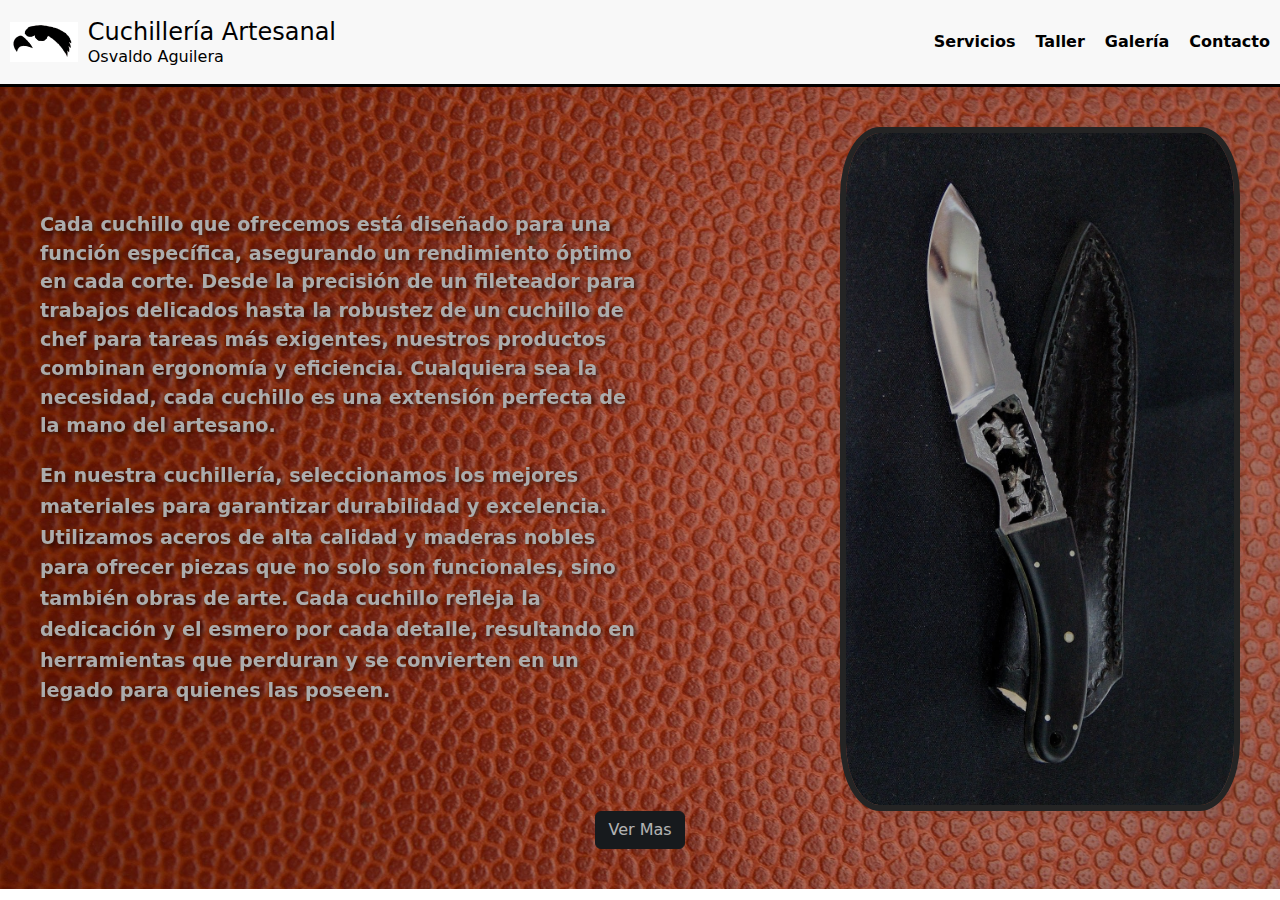
==== index.html @ dfca30df "preentregable" ====
<!DOCTYPE html>
<html lang="en">
<head>
    <meta charset="UTF-8">
    <meta name="viewport" content="width=device-width, initial-scale=1.0">
    <title>Document</title>
    <link href="https://cdn.jsdelivr.net/npm/bootstrap@5.3.3/dist/css/bootstrap.min.css" rel="stylesheet" integrity="sha384-QWTKZyjpPEjISv5WaRU9OFeRpok6YctnYmDr5pNlyT2bRjXh0JMhjY6hW+ALEwIH" crossorigin="anonymous">
    <link rel="stylesheet" href="css/style.css">
</head>
<body>
    <!--header-->
    <header>
        <nav class="navbar">
          <!-- Logo e Información -->
          <div class="logo-container">
            <img src="images/logo-header.png" alt="Logo" class="logo">
            <div class="text-container">
              <h1>Cuchillería Artesanal</h1>
              <h2>Osvaldo Aguilera</h2>
            </div>
          </div>
      
          <!-- Menú de Navegación -->
          <ul class="nav-links">
            <li><a href="#">Servicios</a></li>
            <li><a href="#">Taller</a></li>
            <li><a href="#">Galería</a></li>
            <li><a href="#">Contacto</a></li>
          </ul>
        </nav>
      </header>

      <!--Seccion Inicio-->

      <section class="inicio">
        <div class="content">
          <!-- Contenedor de Texto -->
          <div class="text-container">
            <p class="text-1">Cada cuchillo que ofrecemos está diseñado para una función específica, asegurando un rendimiento óptimo en cada corte. Desde la precisión de un fileteador para trabajos delicados hasta la robustez de un cuchillo de chef para tareas más exigentes, nuestros productos combinan ergonomía y eficiencia. Cualquiera sea la necesidad, cada cuchillo es una extensión perfecta de la mano del artesano.</p>
            <p class="text-2">En nuestra cuchillería, seleccionamos los mejores materiales para garantizar durabilidad y excelencia. Utilizamos aceros de alta calidad y maderas nobles para ofrecer piezas que no solo son funcionales, sino también obras de arte. Cada cuchillo refleja la dedicación y el esmero por cada detalle, resultando en herramientas que perduran y se convierten en un legado para quienes las poseen.</p>
          </div>
          <!-- Imagen -->
          <div class="image-container">
            <img src="images/knife1.jpg" alt="Cuchillo Artesanal">
          </div>
        </div>
        <!-- Botón "Ver más" -->
        <button type="button" class="btn btn-dark">Ver Mas</button>
      </section>
      
      











    <script src="https://cdn.jsdelivr.net/npm/bootstrap@5.3.3/dist/js/bootstrap.bundle.min.js" integrity="sha384-YvpcrYf0tY3lHB60NNkmXc5s9fDVZLESaAA55NDzOxhy9GkcIdslK1eN7N6jIeHz" crossorigin="anonymous"></script>
</body>
</html>
---- css/style.css ----
/*--Estilo header--*/
  
  header {
    background-color: #f8f8f8;
    padding: 10px 10px;
    border-bottom: 3px solid #020000;
  }
  
  .navbar {
    display: flex;
    justify-content: space-between;
    align-items: center;
  }
  
  /* Contenedor del Logo e Información */
  .logo-container {
    display: flex;
    align-items: center;
  }
  
  .logo {
    height: 40px; /* Ajusta el tamaño del logo */
    margin-right: 10px;
  }
  
  /* Contenedor de Textos */
  .text-container h1 {
    margin: 0;
    font-size: 1.5rem;
    color: #000;

  }
  
  .text-container h2 {
    margin: 0;
    font-size: 1rem;
    color: #000;

  }
  
  /* Menú de Navegación */
  .nav-links {
    list-style: none;
    display: flex;
    gap: 20px; /* Espacio entre los enlaces */
    margin: 0;
    padding: 0;
  }
  
  .nav-links a {
    text-decoration: none;
    color: #000;
    font-weight: bold;
  }
  
  .nav-links a:hover {
    color: #5c2929;
  }
  
  /*--Estilo de la Sección Inicio--*/

.inicio {
    padding: 40px 20px;
    display: flex;
    flex-direction: column;
    align-items: center;
    background-image: url('../images/fondo-cuero.jpg');;     /* Ruta de la imagen de fondo */
    background-size: cover; /* Para que la imagen cubra todo el contenedor */
    background-position: center; /* Centra la imagen en el contenedor */
    background-repeat: no-repeat; /* Evita que la imagen se repita */
    filter: brightness(0.7); /* Oscurece un poco el fondo */
}
  
  .content {
    display: flex;
    justify-content: space-between;
    align-items: center;
    max-width: 1200px;
    width: 100%;
  }
  
  /* Contenedor de Texto */
  .text-container {
    max-width: 600px;

  }
  
  .text-container p {
    margin: 0 0 20px 0;
    font-size: 1.2rem;
  }
  
  .text-1 {
    font-size: 1.8rem;
    font-weight: bold;
    color: #f5f5f5;
    text-shadow: 2px 2px 4px rgba(0, 0, 0, 0.6);
  }
  
  .text-2 {
    line-height: 1.6;
    font-weight: bold;
    color: #f5f5f5;
    text-shadow: 2px 2px 4px rgba(0, 0, 0, 0.6);
  }
  
  /* Contenedor de la Imagen */
  .image-container img {
    max-width: 400px;
    width: 100%;
    border: 6px solid #333;
    box-shadow: 5px 5px 15px rgba(0, 0, 0, 0.1);
    border-radius: 10%;
  }
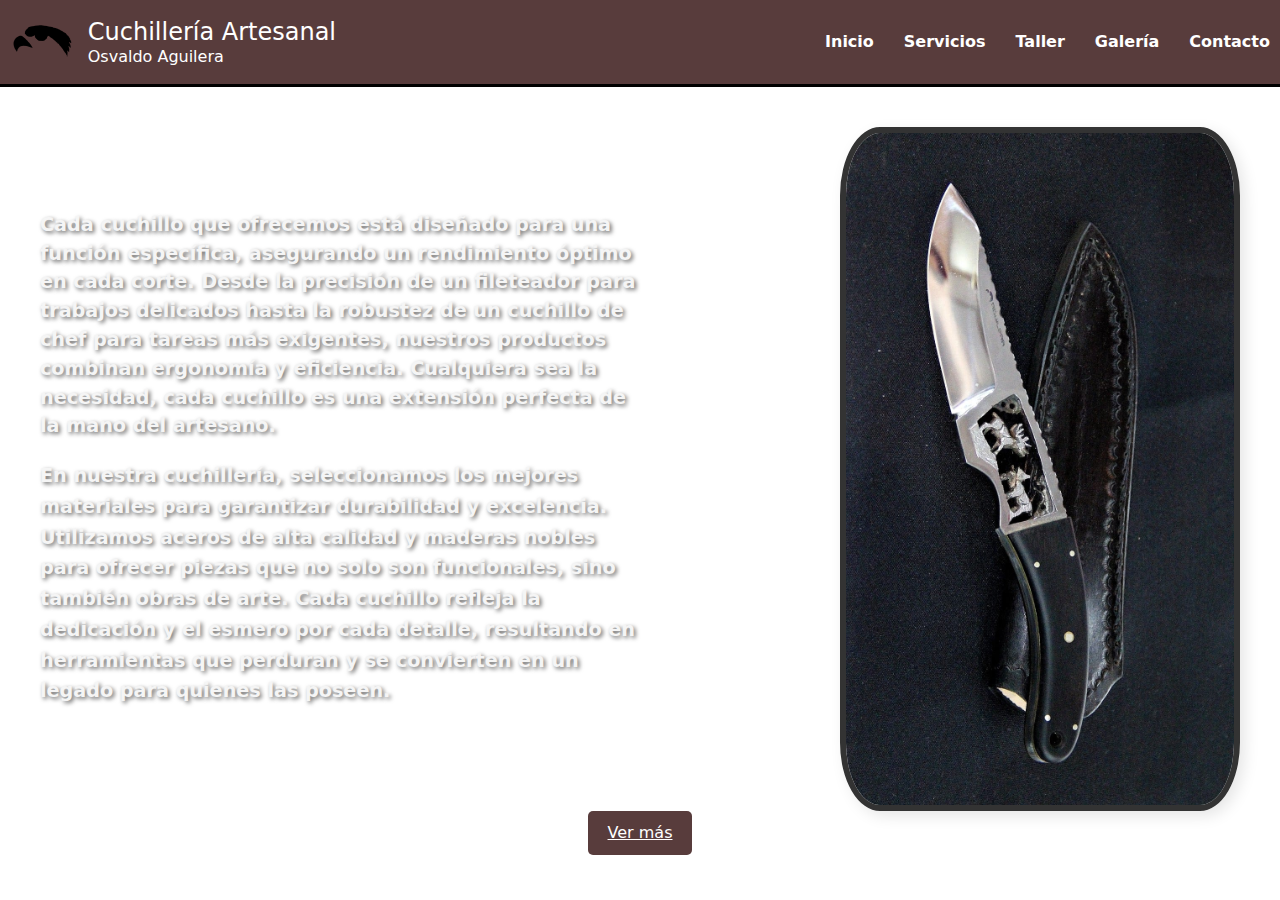
==== commit 559b27dd: "cambio-2" ====
--- a/index.html
+++ b/index.html
@@ -1,65 +1,78 @@
 <!DOCTYPE html>
 <html lang="en">
-<head>
-    <meta charset="UTF-8">
-    <meta name="viewport" content="width=device-width, initial-scale=1.0">
+  <head>
+    <meta charset="UTF-8" />
+    <meta name="viewport" content="width=device-width, initial-scale=1.0" />
     <title>Document</title>
-    <link href="https://cdn.jsdelivr.net/npm/bootstrap@5.3.3/dist/css/bootstrap.min.css" rel="stylesheet" integrity="sha384-QWTKZyjpPEjISv5WaRU9OFeRpok6YctnYmDr5pNlyT2bRjXh0JMhjY6hW+ALEwIH" crossorigin="anonymous">
-    <link rel="stylesheet" href="css/style.css">
-</head>
-<body>
+    <link
+      href="https://cdn.jsdelivr.net/npm/bootstrap@5.3.3/dist/css/bootstrap.min.css"
+      rel="stylesheet"
+      integrity="sha384-QWTKZyjpPEjISv5WaRU9OFeRpok6YctnYmDr5pNlyT2bRjXh0JMhjY6hW+ALEwIH"
+      crossorigin="anonymous"
+    />
+    <link rel="stylesheet" href="css/style.css" />
+  </head>
+  <body>
     <!--header-->
     <header>
-        <nav class="navbar">
-          <!-- Logo e Información -->
-          <div class="logo-container">
-            <img src="images/logo-header.png" alt="Logo" class="logo">
-            <div class="text-container">
-              <h1>Cuchillería Artesanal</h1>
-              <h2>Osvaldo Aguilera</h2>
-            </div>
-          </div>
-      
-          <!-- Menú de Navegación -->
-          <ul class="nav-links">
-            <li><a href="#">Servicios</a></li>
-            <li><a href="#">Taller</a></li>
-            <li><a href="#">Galería</a></li>
-            <li><a href="#">Contacto</a></li>
-          </ul>
-        </nav>
-      </header>
-
-      <!--Seccion Inicio-->
-
-      <section class="inicio">
-        <div class="content">
-          <!-- Contenedor de Texto -->
+      <nav class="navbar">
+        <!-- Logo e Información -->
+        <div class="logo-container">
+          <img src="/images/logo-header-removebg.png
+          " alt="Logo" class="logo" />
           <div class="text-container">
-            <p class="text-1">Cada cuchillo que ofrecemos está diseñado para una función específica, asegurando un rendimiento óptimo en cada corte. Desde la precisión de un fileteador para trabajos delicados hasta la robustez de un cuchillo de chef para tareas más exigentes, nuestros productos combinan ergonomía y eficiencia. Cualquiera sea la necesidad, cada cuchillo es una extensión perfecta de la mano del artesano.</p>
-            <p class="text-2">En nuestra cuchillería, seleccionamos los mejores materiales para garantizar durabilidad y excelencia. Utilizamos aceros de alta calidad y maderas nobles para ofrecer piezas que no solo son funcionales, sino también obras de arte. Cada cuchillo refleja la dedicación y el esmero por cada detalle, resultando en herramientas que perduran y se convierten en un legado para quienes las poseen.</p>
-          </div>
-          <!-- Imagen -->
-          <div class="image-container">
-            <img src="images/knife1.jpg" alt="Cuchillo Artesanal">
+            <h1>Cuchillería Artesanal</h1>
+            <h2>Osvaldo Aguilera</h2>
           </div>
         </div>
-        <!-- Botón "Ver más" -->
-        <button type="button" class="btn btn-dark">Ver Mas</button>
-      </section>
-      
-      
+        <!-- Menú de Navegación -->
+        <ul class="nav-links">
+          <li><a href="/index.html">Inicio</a></li>
+          <li><a href="/pages/servicios.html">Servicios</a></li>
+          <li><a href="/pages/taller.html">Taller</a></li>
+          <li><a href="/pages/galeria.html">Galería</a></li>
+          <li><a href="/pages/contacto.html">Contacto</a></li>
+        </ul>
+      </nav>
+    </header>
 
+    <!--Seccion Inicio-->
 
+    <section class="inicio">
+      <div class="content">
+        <!-- Contenedor de Texto -->
+        <div class="text-container">
+          <p class="text-1">
+            Cada cuchillo que ofrecemos está diseñado para una función
+            específica, asegurando un rendimiento óptimo en cada corte. Desde la
+            precisión de un fileteador para trabajos delicados hasta la robustez
+            de un cuchillo de chef para tareas más exigentes, nuestros productos
+            combinan ergonomía y eficiencia. Cualquiera sea la necesidad, cada
+            cuchillo es una extensión perfecta de la mano del artesano.
+          </p>
+          <p class="text-2">
+            En nuestra cuchillería, seleccionamos los mejores materiales para
+            garantizar durabilidad y excelencia. Utilizamos aceros de alta
+            calidad y maderas nobles para ofrecer piezas que no solo son
+            funcionales, sino también obras de arte. Cada cuchillo refleja la
+            dedicación y el esmero por cada detalle, resultando en herramientas
+            que perduran y se convierten en un legado para quienes las poseen.
+          </p>
+        </div>
+        <!-- Imagen -->
+        <div class="image-container">
+          <img src="images/knife1.jpg" alt="Cuchillo Artesanal" />
+        </div>
+      </div>
 
+      <!-- Botón "Ver más" -->
+      <a href="/pages/servicios.html" class="btn-ver-mas">Ver más</a>
+    </section>
 
-
-
-
-
-
-
-
-    <script src="https://cdn.jsdelivr.net/npm/bootstrap@5.3.3/dist/js/bootstrap.bundle.min.js" integrity="sha384-YvpcrYf0tY3lHB60NNkmXc5s9fDVZLESaAA55NDzOxhy9GkcIdslK1eN7N6jIeHz" crossorigin="anonymous"></script>
-</body>
-</html>+    <script
+      src="https://cdn.jsdelivr.net/npm/bootstrap@5.3.3/dist/js/bootstrap.bundle.min.js"
+      integrity="sha384-YvpcrYf0tY3lHB60NNkmXc5s9fDVZLESaAA55NDzOxhy9GkcIdslK1eN7N6jIeHz"
+      crossorigin="anonymous"
+    ></script>
+  </body>
+</html>
--- a/css/style.css
+++ b/css/style.css
@@ -1,115 +1,400 @@
 /*--Estilo header--*/
-  
-  header {
-    background-color: #f8f8f8;
-    padding: 10px 10px;
-    border-bottom: 3px solid #020000;
-  }
-  
-  .navbar {
-    display: flex;
-    justify-content: space-between;
-    align-items: center;
-  }
-  
-  /* Contenedor del Logo e Información */
-  .logo-container {
-    display: flex;
-    align-items: center;
-  }
-  
-  .logo {
-    height: 40px; /* Ajusta el tamaño del logo */
-    margin-right: 10px;
-  }
-  
-  /* Contenedor de Textos */
-  .text-container h1 {
-    margin: 0;
-    font-size: 1.5rem;
-    color: #000;
-
-  }
-  
-  .text-container h2 {
-    margin: 0;
-    font-size: 1rem;
-    color: #000;
-
-  }
-  
-  /* Menú de Navegación */
-  .nav-links {
-    list-style: none;
-    display: flex;
-    gap: 20px; /* Espacio entre los enlaces */
-    margin: 0;
-    padding: 0;
-  }
-  
-  .nav-links a {
-    text-decoration: none;
-    color: #000;
-    font-weight: bold;
-  }
-  
-  .nav-links a:hover {
-    color: #5c2929;
-  }
-  
-  /*--Estilo de la Sección Inicio--*/
+
+header {
+  padding: 10px 10px;
+  border-bottom: 3px solid #000000;
+  background-color: #583c3c;
+}
+
+.navbar {
+  display: flex;
+  justify-content: space-between;
+  align-items: center;
+}
+
+/* Contenedor del Logo e Información */
+.logo-container {
+  display: flex;
+  align-items: center;
+}
+
+.logo {
+  height: 40px; /* Ajusta el tamaño del logo */
+  margin-right: 10px;
+}
+
+/* Contenedor de Textos */
+.text-container h1 {
+  margin: 0;
+  font-size: 1.5rem;
+  color: #ffffff;
+}
+
+.text-container h2 {
+  margin: 0;
+  font-size: 1rem;
+  color: #ffffff;
+}
+
+/* Menú de Navegación */
+.nav-links {
+  list-style: none;
+  display: flex;
+  gap: 30px; /* Espacio entre los enlaces */
+  margin: 0;
+  padding: 0;
+}
+
+.nav-links a {
+  text-decoration: none;
+  color: #ffffff;
+  font-weight: bold;
+}
+
+.nav-links a:hover {
+  color: #000000;
+}
+
+/*-----------------------------*/
+/*--Estilo del boton ver mas--*/
+.btn-ver-mas {
+  background-color: #583c3c; /* Color de fondo */
+  color: #fff; /* Color del texto */
+  padding: 10px 20px; /* Espaciado interno */
+  border: none; /* Sin borde */
+  border-radius: 5px; /* Bordes redondeados */
+  cursor: pointer; /* Cambia el cursor al pasar por encima */
+  font-size: 16px; /* Tamaño de fuente */
+  transition: background-color 0.7s; /* Transición suave */
+}
+
+.btn-ver-mas:hover {
+  background-color: #000000; /* Color de fondo al hacer hover */
+}
+
+.contenedor-boton {
+  text-align: center; /* Centra el botón */
+}
+/*-------------------------------*/
+/*--Estilo de la Sección Inicio--*/
 
 .inicio {
-    padding: 40px 20px;
-    display: flex;
-    flex-direction: column;
-    align-items: center;
-    background-image: url('../images/fondo-cuero.jpg');;     /* Ruta de la imagen de fondo */
-    background-size: cover; /* Para que la imagen cubra todo el contenedor */
-    background-position: center; /* Centra la imagen en el contenedor */
-    background-repeat: no-repeat; /* Evita que la imagen se repita */
-    filter: brightness(0.7); /* Oscurece un poco el fondo */
-}
-  
-  .content {
-    display: flex;
-    justify-content: space-between;
-    align-items: center;
-    max-width: 1200px;
-    width: 100%;
-  }
-  
-  /* Contenedor de Texto */
-  .text-container {
-    max-width: 600px;
-
-  }
-  
-  .text-container p {
-    margin: 0 0 20px 0;
-    font-size: 1.2rem;
-  }
-  
-  .text-1 {
-    font-size: 1.8rem;
-    font-weight: bold;
-    color: #f5f5f5;
-    text-shadow: 2px 2px 4px rgba(0, 0, 0, 0.6);
-  }
-  
-  .text-2 {
-    line-height: 1.6;
-    font-weight: bold;
-    color: #f5f5f5;
-    text-shadow: 2px 2px 4px rgba(0, 0, 0, 0.6);
-  }
-  
-  /* Contenedor de la Imagen */
-  .image-container img {
-    max-width: 400px;
-    width: 100%;
-    border: 6px solid #333;
-    box-shadow: 5px 5px 15px rgba(0, 0, 0, 0.1);
-    border-radius: 10%;
-  }
-  
+  padding: 40px 20px;
+  display: flex;
+  flex-direction: column;
+  align-items: center;
+  background-image: url("/images/textura-cuero-fondo.jpg"); /* Ruta de la imagen de fondo */
+  background-size: cover; /* Para que la imagen cubra todo el contenedor */
+  background-position: center; /* Centra la imagen en el contenedor */
+  background-repeat: no-repeat; /* Evita que la imagen se repita */
+}
+
+.content {
+  display: flex;
+  justify-content: space-between;
+  align-items: center;
+  max-width: 1200px;
+  width: 100%;
+}
+
+/* Contenedor de Texto */
+.text-container {
+  max-width: 600px;
+}
+
+.text-container p {
+  margin: 0 0 20px 0;
+  font-size: 1.2rem;
+}
+
+.text-1 {
+  font-size: 1.8rem;
+  font-weight: bold;
+  color: #f5f5f5;
+  text-shadow: 2px 2px 4px rgba(0, 0, 0, 0.6);
+}
+
+.text-2 {
+  line-height: 1.6;
+  font-weight: bold;
+  color: #f5f5f5;
+  text-shadow: 2px 2px 4px rgba(0, 0, 0, 0.6);
+}
+
+/* Contenedor de la Imagen */
+.image-container img {
+  max-width: 400px;
+  width: 100%;
+  border: 6px solid #333;
+  box-shadow: 5px 5px 15px rgba(0, 0, 0, 0.1);
+  border-radius: 10%;
+}
+
+/*Estilo Seccion Servicios*/
+#servicios {
+  padding: 50px 0;
+  background-image: url("/images/textura-cuero-fondo.jpg"); /* Ruta de la imagen de fondo */
+  background-size: cover; /* Para que la imagen cubra todo el contenedor */
+  background-position: center; /* Centra la imagen en el contenedor */
+  background-repeat: no-repeat; /* Evita que la imagen se repita */
+}
+
+#servicios h2 {
+  font-size: 2.5rem;
+  margin-bottom: 10px;
+}
+
+#servicios .card {
+  box-shadow: 0 4px 8px rgba(0, 0, 0, 0.1);
+}
+
+#servicios .contenedor-boton {
+  margin-top: 50px;
+}
+
+
+
+
+/* Estilo para el título y la frase */
+#taller{
+background-image: url("/images/textura-cuero-fondo.jpg"); /* Ruta de la imagen de fondo */
+  background-size: cover; /* Para que la imagen cubra todo el contenedor */
+  background-position: center; /* Centra la imagen en el contenedor */
+  background-repeat: no-repeat; /* Evita que la imagen se repita */
+}
+
+.header-taller {
+  text-align: center;
+  margin-bottom: 30px;
+}
+
+.header-taller h2 {
+  font-size: 2rem;
+  margin-bottom: 10px;
+  color: #ffffff;
+}
+
+.header-taller p {
+  font-size: 1.2rem;
+  color: #ffffff;
+}
+
+/* Grid estilo Tetris */
+.tetris-grid {
+  display: grid;
+  grid-template-columns: repeat(4, 1fr);
+  grid-template-rows: repeat(3, 150px);
+  gap: 10px;
+  margin-bottom: 50px;
+}
+
+.grid-item {
+  background-color: #ccc;
+  border-radius: 5px;
+  overflow: hidden;
+  position: relative;
+}
+
+.grid-item img {
+  width: 100%;
+  height: 100%;
+  object-fit: cover;
+  display: block;
+}
+
+/* Definiciones de las posiciones del grid */
+.item1 {
+  grid-column: 1 / 3;
+  grid-row: 1 / 2;
+}
+
+.item2 {
+  grid-column: 3 / 5;
+  grid-row: 1 / 3;
+}
+
+.item3 {
+  grid-column: 1 / 2;
+  grid-row: 2 / 3;
+}
+
+.item4 {
+  grid-column: 2 / 3;
+  grid-row: 2 / 4;
+}
+
+.item5 {
+  grid-column: 1 / 2;
+  grid-row: 3 / 4;
+}
+
+.item6 {
+  grid-column: 3 / 4;
+  grid-row: 3 / 4;
+}
+
+.item7 {
+  grid-column: 4 / 5;
+  grid-row: 3 / 4;
+}
+
+
+/* Estilo para los tres círculos con imágenes */
+.circles-container {
+  display: flex;
+  justify-content: space-around;
+  align-items: center;
+}
+
+.circle {
+  text-align: center;
+}
+
+.circle img {
+  width: 120px;
+  height: 120px;
+  border-radius: 50%;
+  object-fit: cover;
+  margin-bottom: 10px;
+}
+
+.circle p {
+  font-size: 1rem;
+  color: #ffffff;
+}
+
+
+
+
+
+#galeria{
+  background-image: url("/images/textura-cuero-fondo.jpg"); /* Ruta de la imagen de fondo */
+  background-size: cover; /* Para que la imagen cubra todo el contenedor */
+  background-position: center; /* Centra la imagen en el contenedor */
+  background-repeat: no-repeat; /* Evita que la imagen se repita */
+}
+.galeria-section {
+  padding: 50px 0;
+  background-color: #f8f9fa;
+}
+
+.galeria-section h2 {
+  font-size: 2.5rem;
+  margin-bottom: 10px;
+  color: #ffffff;
+}
+
+.galeria-section p {
+  font-size: 1.2rem;
+  margin-bottom: 30px;
+  color: #ffffff;
+}
+
+.carousel-inner img {
+  height: 500px;
+  object-fit: cover;
+}
+
+
+
+
+
+
+
+
+
+/* Sección de Contacto */
+
+#contacto{
+  background-image: url("/images/textura-cuero-fondo.jpg"); /* Ruta de la imagen de fondo */
+  background-size: cover; /* Para que la imagen cubra todo el contenedor */
+  background-position: center; /* Centra la imagen en el contenedor */
+  background-repeat: no-repeat; /* Evita que la imagen se repita */
+}
+.contacto-section {
+  background-color: #000; /* Fondo negro */
+  padding: 50px 20px;
+  color: #fff;
+  text-align: center;
+}
+
+.contacto-section h2 {
+  font-size: 2.5rem;
+  margin-bottom: 20px;
+}
+
+.contacto-container {
+  display: flex;
+  justify-content: space-around;
+  align-items: flex-start;
+  gap: 30px;
+  flex-wrap: wrap;
+}
+
+.contacto-info, .contacto-form {
+  background-color: #333;
+  padding: 20px;
+  border-radius: 10px;
+  width: 45%; /* Ajuste automático en pantallas más pequeñas */
+}
+
+.contacto-info h3, .contacto-form h3 {
+  font-size: 1.8rem;
+  margin-bottom: 15px;
+}
+
+.contacto-info p {
+  margin: 30px 0;
+}
+
+.redes-sociales ul {
+  list-style: none;
+  padding: 0;
+}
+
+.redes-sociales li {
+  margin: 20px 0;
+}
+
+.redes-sociales a {
+  color: #00bfff;
+  text-decoration: none;
+}
+
+.redes-sociales a:hover {
+  text-decoration: underline;
+}
+
+/* Estilos del formulario */
+.contacto-form form {
+  display: flex;
+  flex-direction: column;
+}
+
+.contacto-form label {
+  margin: 10px 0 5px;
+  font-weight: bold;
+}
+
+.contacto-form input,
+.contacto-form textarea {
+  padding: 10px;
+  margin-bottom: 15px;
+  border: none;
+  border-radius: 5px;
+  width: 100%;
+}
+
+.contacto-form button {
+  padding: 10px;
+  background-color: #00bfff;
+  color: #000;
+  border: none;
+  border-radius: 5px;
+  cursor: pointer;
+}
+
+.contacto-form button:hover {
+  background-color: #0088cc;
+}
+
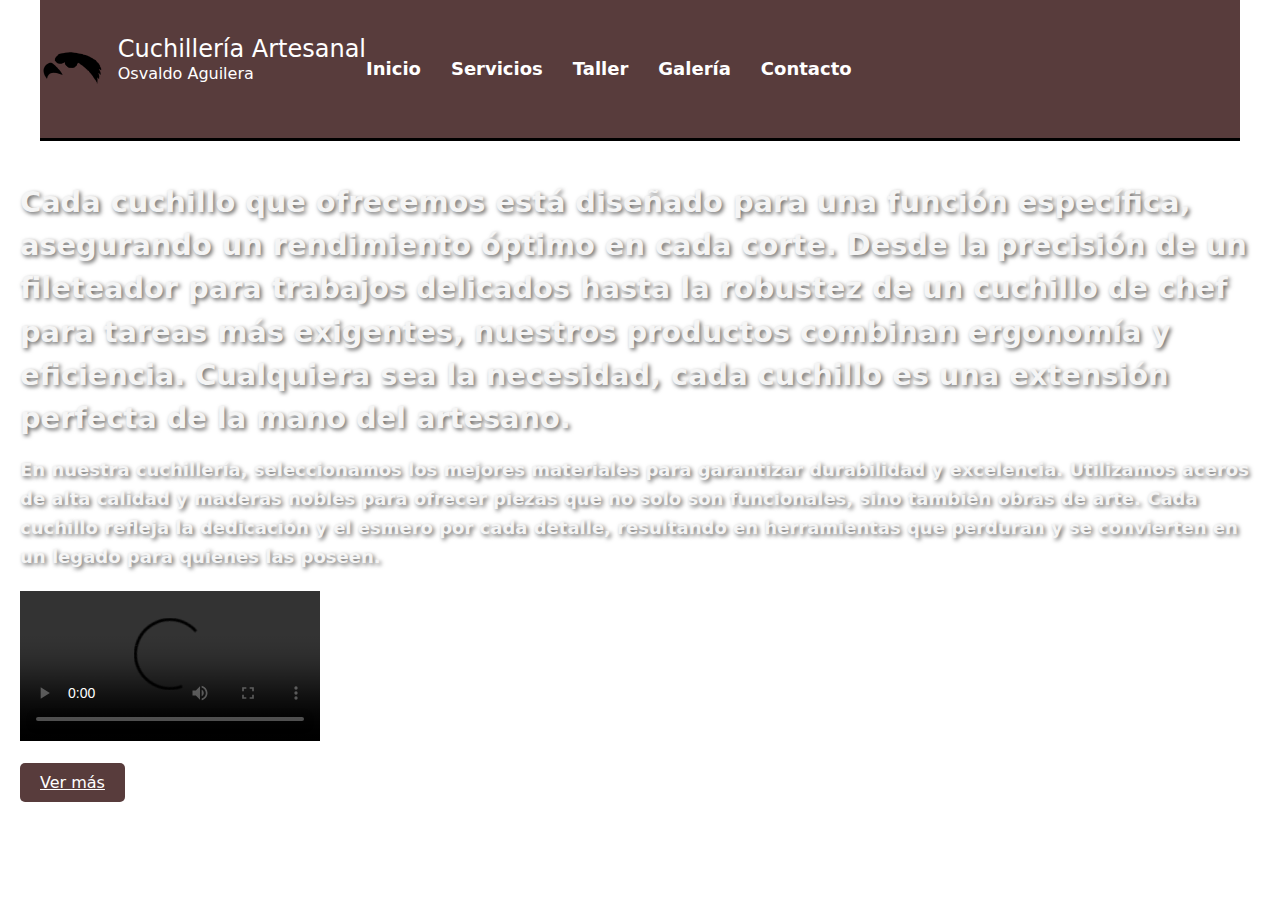
==== commit b569e50c: "cambios responsive" ====
--- a/index.html
+++ b/index.html
@@ -10,6 +10,7 @@
       integrity="sha384-QWTKZyjpPEjISv5WaRU9OFeRpok6YctnYmDr5pNlyT2bRjXh0JMhjY6hW+ALEwIH"
       crossorigin="anonymous"
     />
+    <!--Archivo CSS-->
     <link rel="stylesheet" href="css/style.css" />
   </head>
   <body>
@@ -18,7 +19,7 @@
       <nav class="navbar">
         <!-- Logo e Información -->
         <div class="logo-container">
-          <img src="/images/logo-header-removebg.png
+          <img src="images/logo-header-removebg.png
           " alt="Logo" class="logo" />
           <div class="text-container">
             <h1>Cuchillería Artesanal</h1>
@@ -27,47 +28,51 @@
         </div>
         <!-- Menú de Navegación -->
         <ul class="nav-links">
-          <li><a href="/index.html">Inicio</a></li>
-          <li><a href="/pages/servicios.html">Servicios</a></li>
-          <li><a href="/pages/taller.html">Taller</a></li>
-          <li><a href="/pages/galeria.html">Galería</a></li>
-          <li><a href="/pages/contacto.html">Contacto</a></li>
+          <li><a href="index.html">Inicio</a></li>
+          <li><a href="pages/servicios.html">Servicios</a></li>
+          <li><a href="pages/taller.html">Taller</a></li>
+          <li><a href="pages/galeria.html">Galería</a></li>
+          <li><a href="pages/contacto.html">Contacto</a></li>
         </ul>
       </nav>
     </header>
 
     <!--Seccion Inicio-->
 
-    <section class="inicio">
-      <div class="content">
-        <!-- Contenedor de Texto -->
-        <div class="text-container">
-          <p class="text-1">
-            Cada cuchillo que ofrecemos está diseñado para una función
-            específica, asegurando un rendimiento óptimo en cada corte. Desde la
-            precisión de un fileteador para trabajos delicados hasta la robustez
-            de un cuchillo de chef para tareas más exigentes, nuestros productos
-            combinan ergonomía y eficiencia. Cualquiera sea la necesidad, cada
-            cuchillo es una extensión perfecta de la mano del artesano.
-          </p>
-          <p class="text-2">
-            En nuestra cuchillería, seleccionamos los mejores materiales para
-            garantizar durabilidad y excelencia. Utilizamos aceros de alta
-            calidad y maderas nobles para ofrecer piezas que no solo son
-            funcionales, sino también obras de arte. Cada cuchillo refleja la
-            dedicación y el esmero por cada detalle, resultando en herramientas
-            que perduran y se convierten en un legado para quienes las poseen.
-          </p>
-        </div>
-        <!-- Imagen -->
-        <div class="image-container">
-          <img src="images/knife1.jpg" alt="Cuchillo Artesanal" />
-        </div>
-      </div>
+   <!-- Sección Inicio -->
+<section class="inicio">
+  <div class="content">
+    <!-- Contenedor de Texto -->
+    <div class="text-container">
+      <p class="text-1">
+        Cada cuchillo que ofrecemos está diseñado para una función
+        específica, asegurando un rendimiento óptimo en cada corte. Desde la
+        precisión de un fileteador para trabajos delicados hasta la robustez
+        de un cuchillo de chef para tareas más exigentes, nuestros productos
+        combinan ergonomía y eficiencia. Cualquiera sea la necesidad, cada
+        cuchillo es una extensión perfecta de la mano del artesano.
+      </p>
+      <p class="text-2">
+        En nuestra cuchillería, seleccionamos los mejores materiales para
+        garantizar durabilidad y excelencia. Utilizamos aceros de alta
+        calidad y maderas nobles para ofrecer piezas que no solo son
+        funcionales, sino también obras de arte. Cada cuchillo refleja la
+        dedicación y el esmero por cada detalle, resultando en herramientas
+        que perduran y se convierten en un legado para quienes las poseen.
+      </p>
+    </div>
+    <!-- Contenedor de Video -->
+    <div class="video-container">
+      <video controls>
+        <source src="videos/demo.mp4" type="video/mp4" />
+        Tu navegador no soporta el elemento de video.
+      </video>
+    </div>
+    <!-- Botón "Ver más" -->
+    <a href="../pages/servicios.html" class="btn-ver-mas">Ver más</a>
+  </div>
+</section>
 
-      <!-- Botón "Ver más" -->
-      <a href="/pages/servicios.html" class="btn-ver-mas">Ver más</a>
-    </section>
 
     <script
       src="https://cdn.jsdelivr.net/npm/bootstrap@5.3.3/dist/js/bootstrap.bundle.min.js"
--- a/css/style.css
+++ b/css/style.css
@@ -83,30 +83,18 @@
   display: flex;
   flex-direction: column;
   align-items: center;
-  background-image: url("/images/textura-cuero-fondo.jpg"); /* Ruta de la imagen de fondo */
+  background-image: url("../images/textura-cuero-fondo.jpg"); /* Ruta de la imagen de fondo */
   background-size: cover; /* Para que la imagen cubra todo el contenedor */
   background-position: center; /* Centra la imagen en el contenedor */
   background-repeat: no-repeat; /* Evita que la imagen se repita */
 }
 
-.content {
-  display: flex;
-  justify-content: space-between;
-  align-items: center;
-  max-width: 1200px;
-  width: 100%;
-}
-
-/* Contenedor de Texto */
+/* Contenedor de texto */
 .text-container {
-  max-width: 600px;
-}
-
-.text-container p {
-  margin: 0 0 20px 0;
-  font-size: 1.2rem;
-}
-
+  margin-bottom: 20px;
+}
+
+/* Estilos para los párrafos */
 .text-1 {
   font-size: 1.8rem;
   font-weight: bold;
@@ -121,19 +109,21 @@
   text-shadow: 2px 2px 4px rgba(0, 0, 0, 0.6);
 }
 
-/* Contenedor de la Imagen */
-.image-container img {
-  max-width: 400px;
-  width: 100%;
-  border: 6px solid #333;
-  box-shadow: 5px 5px 15px rgba(0, 0, 0, 0.1);
-  border-radius: 10%;
+/* Contenedor del video */
+.video-container {
+  margin: 20px 0;
+}
+
+/* Estilos del video */
+.video-container video {
+  max-width: 100%;
+  height: auto;
 }
 
 /*Estilo Seccion Servicios*/
 #servicios {
   padding: 50px 0;
-  background-image: url("/images/textura-cuero-fondo.jpg"); /* Ruta de la imagen de fondo */
+  background-image: url("../images/textura-cuero-fondo.jpg"); /* Ruta de la imagen de fondo */
   background-size: cover; /* Para que la imagen cubra todo el contenedor */
   background-position: center; /* Centra la imagen en el contenedor */
   background-repeat: no-repeat; /* Evita que la imagen se repita */
@@ -157,7 +147,7 @@
 
 /* Estilo para el título y la frase */
 #taller{
-background-image: url("/images/textura-cuero-fondo.jpg"); /* Ruta de la imagen de fondo */
+background-image: url("../images/textura-cuero-fondo.jpg"); /* Ruta de la imagen de fondo */
   background-size: cover; /* Para que la imagen cubra todo el contenedor */
   background-position: center; /* Centra la imagen en el contenedor */
   background-repeat: no-repeat; /* Evita que la imagen se repita */
@@ -268,7 +258,7 @@
 
 
 #galeria{
-  background-image: url("/images/textura-cuero-fondo.jpg"); /* Ruta de la imagen de fondo */
+  background-image: url("../images/textura-cuero-fondo.jpg"); /* Ruta de la imagen de fondo */
   background-size: cover; /* Para que la imagen cubra todo el contenedor */
   background-position: center; /* Centra la imagen en el contenedor */
   background-repeat: no-repeat; /* Evita que la imagen se repita */
@@ -306,13 +296,12 @@
 /* Sección de Contacto */
 
 #contacto{
-  background-image: url("/images/textura-cuero-fondo.jpg"); /* Ruta de la imagen de fondo */
+  background-image: url("../images/textura-cuero-fondo.jpg"); /* Ruta de la imagen de fondo */
   background-size: cover; /* Para que la imagen cubra todo el contenedor */
   background-position: center; /* Centra la imagen en el contenedor */
   background-repeat: no-repeat; /* Evita que la imagen se repita */
 }
 .contacto-section {
-  background-color: #000; /* Fondo negro */
   padding: 50px 20px;
   color: #fff;
   text-align: center;
@@ -398,3 +387,40 @@
   background-color: #0088cc;
 }
 
+
+/* Media Queries */
+
+/* Estilos para dispositivos móviles (por defecto, no se necesita una media query específica) */
+
+/* Estilos para tablets (768px o más) */
+@media screen and (min-width: 768px) {
+  body {
+      font-size: 18px;
+  }
+
+  header {
+      padding: 1.5em 0;
+      max-width: 1200px; /* Limita el ancho máximo del header */
+      margin: 0 auto; /* Centra el header en la pantalla */
+  }
+
+  .nav-links {
+      display: flex;
+      justify-content: space-around; /* Ajusta la navegación para tablets */
+  }
+}
+
+/* Estilos para desktops (1024px o más) */
+@media screen and (min-width: 1024px) {
+  header {
+      display: flex;
+      justify-content: space-between; /* Distribuye el espacio entre el contenido */
+      max-width: 1200px; /* Limita el ancho máximo del header */
+      margin: 0 auto; /* Centra el header en la pantalla */
+  }
+
+  .nav-links {
+      display: flex;
+      justify-content: space-between; /* Ajusta la navegación para desktops */
+  }
+}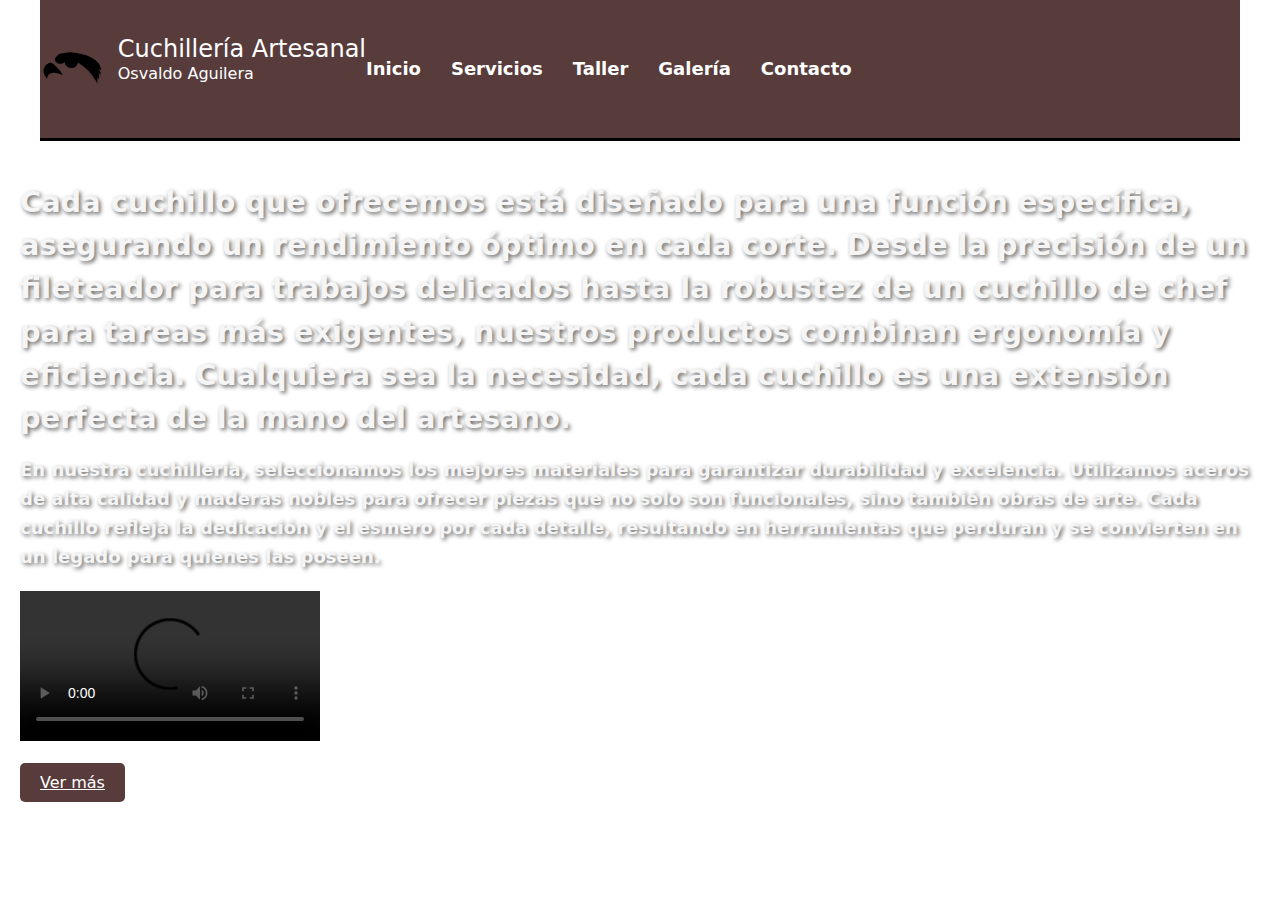
==== commit 9fffa9d5: "cambios fotos" ====
--- a/index.html
+++ b/index.html
@@ -64,12 +64,12 @@
     <!-- Contenedor de Video -->
     <div class="video-container">
       <video controls>
-        <source src="videos/demo.mp4" type="video/mp4" />
+        <source src="../Prentregable-2/images/video-inicio.mp4" type="video/mp4" />
         Tu navegador no soporta el elemento de video.
       </video>
     </div>
     <!-- Botón "Ver más" -->
-    <a href="../pages/servicios.html" class="btn-ver-mas">Ver más</a>
+    <a href="pages/servicios.html" class="btn-ver-mas">Ver más</a>
   </div>
 </section>
 
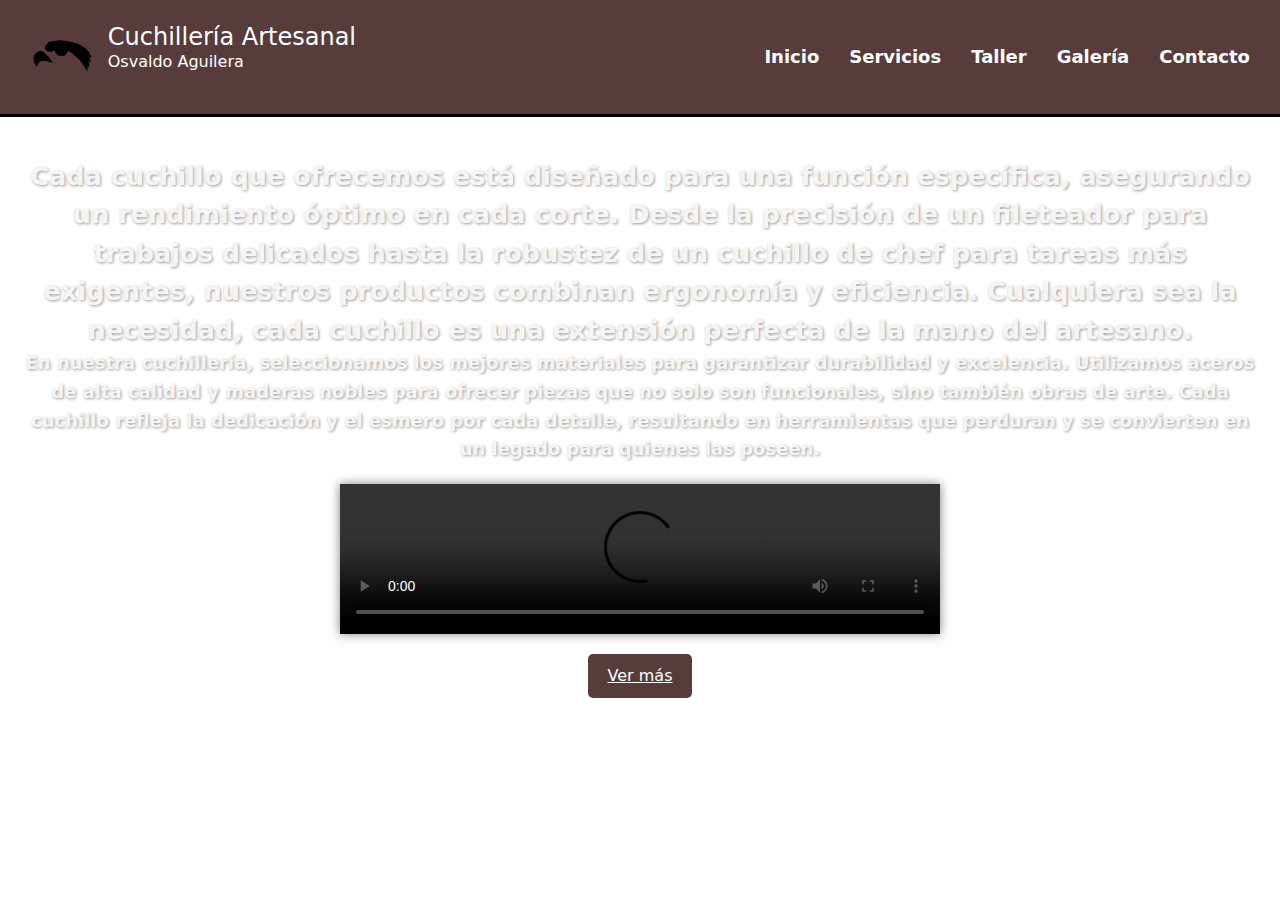
==== commit 4ebcfe56: "ultimos cabios de texto, comentado y estilo" ====
--- a/index.html
+++ b/index.html
@@ -69,6 +69,7 @@
       </video>
     </div>
     <!-- Botón "Ver más" -->
+  </div class=contenedor-boton >
     <a href="pages/servicios.html" class="btn-ver-mas">Ver más</a>
   </div>
 </section>
--- a/css/style.css
+++ b/css/style.css
@@ -1,175 +1,236 @@
-/*--Estilo header--*/
-
+/* Estilo general del header, se agrega padding y un borde inferior para darle estructura */
+/* El background-color define el color de fondo, y el width 100% asegura que ocupe todo el ancho de la pantalla */
 header {
   padding: 10px 10px;
   border-bottom: 3px solid #000000;
   background-color: #583c3c;
-}
-
-.navbar {
+  width: 100%;
+}
+
+/* Contenedor principal del header */
+/* max-width limita el ancho máximo del contenido a 1200px */
+/* margin: 0 auto; centra el contenedor horizontalmente */
+/* display: flex y las propiedades de justify-content y align-items aseguran que el contenido interno esté alineado correctamente */
+.header-container {
+  max-width: 1200px;
+  margin: 0 auto;
   display: flex;
   justify-content: space-between;
   align-items: center;
 }
 
-/* Contenedor del Logo e Información */
+/* La barra de navegación usa flexbox para alinear sus elementos */
+/* Justify-content y align-items garantizan que los elementos estén distribuidos y centrados */
+.navbar {
+  display: flex;
+  justify-content: space-between;
+  align-items: center;
+}
+
+/* Contenedor para el logo e información */
+/* Flexbox permite alinear el logo y el texto verticalmente */
 .logo-container {
   display: flex;
   align-items: center;
 }
 
+/* Estilo para el logo */
+/* Se ajusta su tamaño y se le da un margen a la derecha para separar del texto */
 .logo {
-  height: 40px; /* Ajusta el tamaño del logo */
+  height: 40px;
   margin-right: 10px;
 }
 
-/* Contenedor de Textos */
+/* Estilo para el título principal del header */
+/* Se define tamaño de fuente y color blanco */
 .text-container h1 {
   margin: 0;
   font-size: 1.5rem;
   color: #ffffff;
 }
 
+/* Estilo para el subtítulo del header */
+/* Tamaño de fuente más pequeño y color blanco */
 .text-container h2 {
   margin: 0;
   font-size: 1rem;
   color: #ffffff;
 }
 
-/* Menú de Navegación */
+/* Estilo para el menú de navegación */
+/* Se quitan los puntos de la lista (list-style: none), se usa flexbox para alinear los enlaces */
+/* gap separa los elementos del menú */
 .nav-links {
   list-style: none;
   display: flex;
-  gap: 30px; /* Espacio entre los enlaces */
+  gap: 30px;
   margin: 0;
   padding: 0;
 }
 
+/* Estilo de los enlaces de navegación */
+/* Se quita el subrayado y se define el color del texto */
 .nav-links a {
   text-decoration: none;
   color: #ffffff;
   font-weight: bold;
 }
 
+/* Efecto hover para los enlaces del menú */
+/* Cambia el color del texto a negro al pasar el ratón */
 .nav-links a:hover {
   color: #000000;
 }
 
 /*-----------------------------*/
-/*--Estilo del boton ver mas--*/
+/*-- Estilo del botón "Ver más" --*/
+/* Botón con fondo marrón, texto blanco y bordes redondeados */
+/* Se define un tamaño de fuente y una transición suave para cambios de color */
 .btn-ver-mas {
-  background-color: #583c3c; /* Color de fondo */
-  color: #fff; /* Color del texto */
-  padding: 10px 20px; /* Espaciado interno */
-  border: none; /* Sin borde */
-  border-radius: 5px; /* Bordes redondeados */
-  cursor: pointer; /* Cambia el cursor al pasar por encima */
-  font-size: 16px; /* Tamaño de fuente */
-  transition: background-color 0.7s; /* Transición suave */
-}
-
+  background-color: #583c3c;
+  color: #fff;
+  padding: 10px 20px;
+  border: none;
+  border-radius: 5px;
+  cursor: pointer;
+  font-size: 16px;
+  transition: background-color 0.7s;
+}
+
+/* Efecto hover para el botón */
+/* Cambia el color de fondo a negro al pasar el ratón */
 .btn-ver-mas:hover {
-  background-color: #000000; /* Color de fondo al hacer hover */
-}
-
+  background-color: #000000;
+}
+
+/* Centrado del botón dentro de su contenedor */
 .contenedor-boton {
-  text-align: center; /* Centra el botón */
+  text-align: center;
 }
 /*-------------------------------*/
-/*--Estilo de la Sección Inicio--*/
-
+/*-- Estilo de la Sección "Inicio" --*/
+
+/* Estilo para la sección de inicio */
+/* Padding para espacio interno, flexbox para centrar el contenido */
+/* Fondo con imagen ajustada para cubrir todo el contenedor, centrada y sin repetición */
 .inicio {
   padding: 40px 20px;
   display: flex;
   flex-direction: column;
   align-items: center;
-  background-image: url("../images/textura-cuero-fondo.jpg"); /* Ruta de la imagen de fondo */
-  background-size: cover; /* Para que la imagen cubra todo el contenedor */
-  background-position: center; /* Centra la imagen en el contenedor */
-  background-repeat: no-repeat; /* Evita que la imagen se repita */
-}
-
-/* Contenedor de texto */
+  background-image: url("../images/textura-cuero-fondo.jpg");
+  background-size: cover;
+  background-position: center;
+  background-repeat: no-repeat;
+}
+
+/* Margen inferior para separar el texto de otros elementos */
 .text-container {
   margin-bottom: 20px;
 }
 
-/* Estilos para los párrafos */
+/* Estilo para el primer texto dentro de la sección inicio */
+/* Tamaño de fuente, color blanco con sombra y centrado del texto */
 .text-1 {
-  font-size: 1.8rem;
+  font-size: 1.6rem;
   font-weight: bold;
   color: #f5f5f5;
-  text-shadow: 2px 2px 4px rgba(0, 0, 0, 0.6);
-}
-
+  text-shadow: 1px 1px 3px rgba(0, 0, 0, 0.4);
+  text-align: center;
+  margin: 0 auto;
+  display: block;
+}
+
+/* Estilo para el segundo texto dentro de la sección inicio */
+/* Propiedades similares al texto 1 pero con un line-height para mejor legibilidad */
 .text-2 {
   line-height: 1.6;
   font-weight: bold;
   color: #f5f5f5;
-  text-shadow: 2px 2px 4px rgba(0, 0, 0, 0.6);
+  text-shadow: 1px 1px 3px rgba(0, 0, 0, 0.4);
+  text-align: center;
+  margin: 0 auto;
+  display: block;
 }
 
 /* Contenedor del video */
+/* Se centra el video horizontalmente y se ajusta el padding para un mejor diseño */
 .video-container {
   margin: 20px 0;
-}
-
-/* Estilos del video */
+  display: flex;
+  justify-content: center;
+  padding: 0 20px;
+}
+
+/* Estilo para el video dentro de la sección */
+/* Se ajusta el ancho al 50% del contenedor, manteniendo la relación de aspecto */
 .video-container video {
   max-width: 100%;
+  width: 50%;
   height: auto;
-}
-
-/*Estilo Seccion Servicios*/
+  border: none;
+  box-shadow: 0px 0px 10px rgba(0, 0, 0, 0.5);
+}
+
+/* Estilo para la sección "Servicios" */
+/* Padding para espacio interno y fondo con imagen ajustada */
 #servicios {
   padding: 50px 0;
-  background-image: url("../images/textura-cuero-fondo.jpg"); /* Ruta de la imagen de fondo */
-  background-size: cover; /* Para que la imagen cubra todo el contenedor */
-  background-position: center; /* Centra la imagen en el contenedor */
-  background-repeat: no-repeat; /* Evita que la imagen se repita */
-}
-
+  background-image: url("../images/textura-cuero-fondo.jpg");
+  background-size: cover;
+  background-position: center;
+  background-repeat: no-repeat;
+}
+
+/* Estilo para el título de la sección servicios */
+/* Tamaño de fuente grande y margen inferior para espacio */
 #servicios h2 {
   font-size: 2.5rem;
   margin-bottom: 10px;
 }
 
+/* Sombra alrededor de las tarjetas para dar un efecto de elevación */
 #servicios .card {
   box-shadow: 0 4px 8px rgba(0, 0, 0, 0.1);
 }
 
+/* Margen superior para separar el botón de otros elementos */
 #servicios .contenedor-boton {
   margin-top: 50px;
 }
 
-
-
-
-/* Estilo para el título y la frase */
-#taller{
-background-image: url("../images/textura-cuero-fondo.jpg"); /* Ruta de la imagen de fondo */
-  background-size: cover; /* Para que la imagen cubra todo el contenedor */
-  background-position: center; /* Centra la imagen en el contenedor */
-  background-repeat: no-repeat; /* Evita que la imagen se repita */
-}
-
+/* Estilo para la sección "Taller" */
+/* Fondo con imagen ajustada, similar a otras secciones */
+#taller {
+  background-image: url("../images/textura-cuero-fondo.jpg");
+  background-size: cover;
+  background-position: center;
+  background-repeat: no-repeat;
+}
+
+/* Estilo para el encabezado de la sección taller */
+/* Centramos el texto y agregamos un margen inferior */
 .header-taller {
   text-align: center;
   margin-bottom: 30px;
 }
 
+/* Título del taller, con tamaño de fuente grande y color blanco */
 .header-taller h2 {
   font-size: 2rem;
   margin-bottom: 10px;
   color: #ffffff;
 }
 
+/* Estilo para la frase o descripción en la sección taller */
+/* Color blanco y tamaño de fuente mediano */
 .header-taller p {
   font-size: 1.2rem;
   color: #ffffff;
 }
 
-/* Grid estilo Tetris */
+/* Grid estilo "Tetris" para disposición de imágenes */
+/* Se definen columnas y filas, con espacio entre elementos */
 .tetris-grid {
   display: grid;
   grid-template-columns: repeat(4, 1fr);
@@ -178,6 +239,8 @@
   margin-bottom: 50px;
 }
 
+/* Estilo para cada ítem dentro del grid */
+/* Fondo gris claro, bordes redondeados y overflow oculto para evitar desbordes */
 .grid-item {
   background-color: #ccc;
   border-radius: 5px;
@@ -185,6 +248,8 @@
   position: relative;
 }
 
+/* Estilo para las imágenes dentro del grid */
+/* La imagen ocupa todo el ancho y alto disponible, manteniendo su proporción */
 .grid-item img {
   width: 100%;
   height: 100%;
@@ -192,7 +257,7 @@
   display: block;
 }
 
-/* Definiciones de las posiciones del grid */
+/* Definición específica de la posición de cada ítem dentro del grid */
 .item1 {
   grid-column: 1 / 3;
   grid-row: 1 / 2;
@@ -228,18 +293,22 @@
   grid-row: 3 / 4;
 }
 
-
-/* Estilo para los tres círculos con imágenes */
+/* Estilo para los círculos con imágenes */
+/* Flexbox para alinear los círculos de manera equitativa */
 .circles-container {
   display: flex;
   justify-content: space-around;
   align-items: center;
 }
 
+/* Estilo individual para cada círculo */
+/* Centramos el contenido del círculo */
 .circle {
   text-align: center;
 }
 
+/* Estilo para las imágenes dentro de los círculos */
+/* Imágenes redondas, con tamaño y margen inferior */
 .circle img {
   width: 120px;
   height: 120px;
@@ -248,70 +317,79 @@
   margin-bottom: 10px;
 }
 
+/* Estilo para el texto debajo de cada imagen en los círculos */
+/* Texto centrado y de color blanco */
 .circle p {
   font-size: 1rem;
   color: #ffffff;
 }
 
-
-
-
-
-#galeria{
-  background-image: url("../images/textura-cuero-fondo.jpg"); /* Ruta de la imagen de fondo */
-  background-size: cover; /* Para que la imagen cubra todo el contenedor */
-  background-position: center; /* Centra la imagen en el contenedor */
-  background-repeat: no-repeat; /* Evita que la imagen se repita */
-}
+/* Sección "Galería" con fondo e imagen ajustada */
+#galeria {
+  background-image: url("../images/textura-cuero-fondo.jpg");
+  background-size: cover;
+  background-position: center;
+  background-repeat: no-repeat;
+}
+
+/* Sección de la galería con padding y fondo claro */
 .galeria-section {
   padding: 50px 0;
   background-color: #f8f9fa;
 }
 
+/* Estilo para el título de la galería */
+/* Tamaño de fuente grande y margen inferior, con color blanco */
 .galeria-section h2 {
   font-size: 2.5rem;
   margin-bottom: 10px;
   color: #ffffff;
 }
 
+/* Estilo para la descripción de la galería */
+/* Fuente mediana y color blanco */
 .galeria-section p {
   font-size: 1.2rem;
   margin-bottom: 30px;
   color: #ffffff;
 }
 
+/* Estilo para las imágenes dentro del carrusel de la galería */
+/* Imágenes con altura fija y ajuste para cubrir el contenedor */
 .carousel-inner img {
   height: 500px;
   object-fit: cover;
 }
 
-
-
-
-
-
-
-
-
-/* Sección de Contacto */
-
-#contacto{
-  background-image: url("../images/textura-cuero-fondo.jpg"); /* Ruta de la imagen de fondo */
-  background-size: cover; /* Para que la imagen cubra todo el contenedor */
-  background-position: center; /* Centra la imagen en el contenedor */
-  background-repeat: no-repeat; /* Evita que la imagen se repita */
-}
+/*------------------------------*/
+/*-- Estilo de la Sección Contacto --*/
+/*------------------------------*/
+
+/* Sección "Contacto" con fondo e imagen ajustada */
+#contacto {
+  background-image: url("../images/textura-cuero-fondo.jpg");
+  background-size: cover;
+  background-position: center;
+  background-repeat: no-repeat;
+}
+
+/* Estilo general de la sección de contacto */
+/* Padding interno, color blanco para el texto, y centrado del contenido */
 .contacto-section {
   padding: 50px 20px;
   color: #fff;
   text-align: center;
 }
 
+/* Estilo para el título de la sección contacto */
+/* Tamaño de fuente grande y margen inferior */
 .contacto-section h2 {
   font-size: 2.5rem;
   margin-bottom: 20px;
 }
 
+/* Contenedor de contacto con flexbox */
+/* Alineación y separación de los elementos, con posibilidad de ajuste para pantallas pequeñas */
 .contacto-container {
   display: flex;
   justify-content: space-around;
@@ -320,51 +398,72 @@
   flex-wrap: wrap;
 }
 
-.contacto-info, .contacto-form {
+/* Estilo para la información de contacto y el formulario */
+/* Fondo oscuro, padding interno y bordes redondeados */
+.contacto-info,
+.contacto-form {
   background-color: #333;
   padding: 20px;
   border-radius: 10px;
-  width: 45%; /* Ajuste automático en pantallas más pequeñas */
-}
-
-.contacto-info h3, .contacto-form h3 {
+  width: 45%;
+}
+
+/* Estilo para los encabezados dentro de la información y el formulario */
+/* Tamaño de fuente grande y margen inferior */
+.contacto-info h3,
+.contacto-form h3 {
   font-size: 1.8rem;
   margin-bottom: 15px;
 }
 
+/* Estilo para los párrafos dentro de la información de contacto */
+/* Margen para separar del resto del contenido */
 .contacto-info p {
   margin: 30px 0;
 }
 
+/* Estilo para la lista de redes sociales */
+/* Se quitan los puntos de la lista y se agrega margen vertical a cada ítem */
 .redes-sociales ul {
   list-style: none;
   padding: 0;
 }
 
+/* Estilo para los ítems de la lista de redes sociales */
+/* Se da margen vertical a cada enlace */
 .redes-sociales li {
   margin: 20px 0;
 }
 
+/* Estilo para los enlaces de redes sociales */
+/* Color azul y se quita el subrayado */
 .redes-sociales a {
   color: #00bfff;
   text-decoration: none;
 }
 
+/* Efecto hover para los enlaces de redes sociales */
+/* Se agrega un subrayado al pasar el ratón */
 .redes-sociales a:hover {
   text-decoration: underline;
 }
 
-/* Estilos del formulario */
+/* Estilo para el formulario de contacto */
+/* Flexbox para alinear y ordenar los campos del formulario */
 .contacto-form form {
   display: flex;
   flex-direction: column;
 }
 
+/* Estilo para las etiquetas del formulario */
+/* Margen entre las etiquetas y los campos */
 .contacto-form label {
   margin: 10px 0 5px;
   font-weight: bold;
 }
 
+/* Estilo para los campos de texto y áreas de texto del formulario */
+/* Padding interno, margen inferior y bordes redondeados */
 .contacto-form input,
 .contacto-form textarea {
   padding: 10px;
@@ -374,6 +473,8 @@
   width: 100%;
 }
 
+/* Estilo para el botón de enviar del formulario */
+/* Padding, color de fondo azul y bordes redondeados */
 .contacto-form button {
   padding: 10px;
   background-color: #00bfff;
@@ -383,44 +484,52 @@
   cursor: pointer;
 }
 
+/* Efecto hover para el botón de enviar */
+/* Cambia el color de fondo al pasar el ratón */
 .contacto-form button:hover {
   background-color: #0088cc;
 }
 
-
-/* Media Queries */
-
-/* Estilos para dispositivos móviles (por defecto, no se necesita una media query específica) */
-
-/* Estilos para tablets (768px o más) */
+/*------------------------------*/
+/*-- Media Queries --*/
+/*------------------------------*/
+
+/* Estilos para tablets con un ancho mínimo de 768px */
+/* Se ajustan tamaños de fuente, padding, y ancho máximo del header */
 @media screen and (min-width: 768px) {
   body {
-      font-size: 18px;
+    font-size: 18px;
   }
 
   header {
-      padding: 1.5em 0;
-      max-width: 1200px; /* Limita el ancho máximo del header */
-      margin: 0 auto; /* Centra el header en la pantalla */
+    padding: 15px 20px;
+    width: 100%;
+  }
+
+  .header-container {
+    max-width: 1000px;
   }
 
   .nav-links {
-      display: flex;
-      justify-content: space-around; /* Ajusta la navegación para tablets */
-  }
-}
-
-/* Estilos para desktops (1024px o más) */
+    display: flex;
+    justify-content: space-between;
+  }
+}
+
+/* Estilos para desktops con un ancho mínimo de 1024px */
+/* Ajustes similares para pantallas grandes */
 @media screen and (min-width: 1024px) {
   header {
-      display: flex;
-      justify-content: space-between; /* Distribuye el espacio entre el contenido */
-      max-width: 1200px; /* Limita el ancho máximo del header */
-      margin: 0 auto; /* Centra el header en la pantalla */
+    padding: 15px 30px;
+    width: 100%;
+  }
+
+  .header-container {
+    max-width: 1200px;
   }
 
   .nav-links {
-      display: flex;
-      justify-content: space-between; /* Ajusta la navegación para desktops */
-  }
-}+    display: flex;
+    justify-content: space-between;
+  }
+}
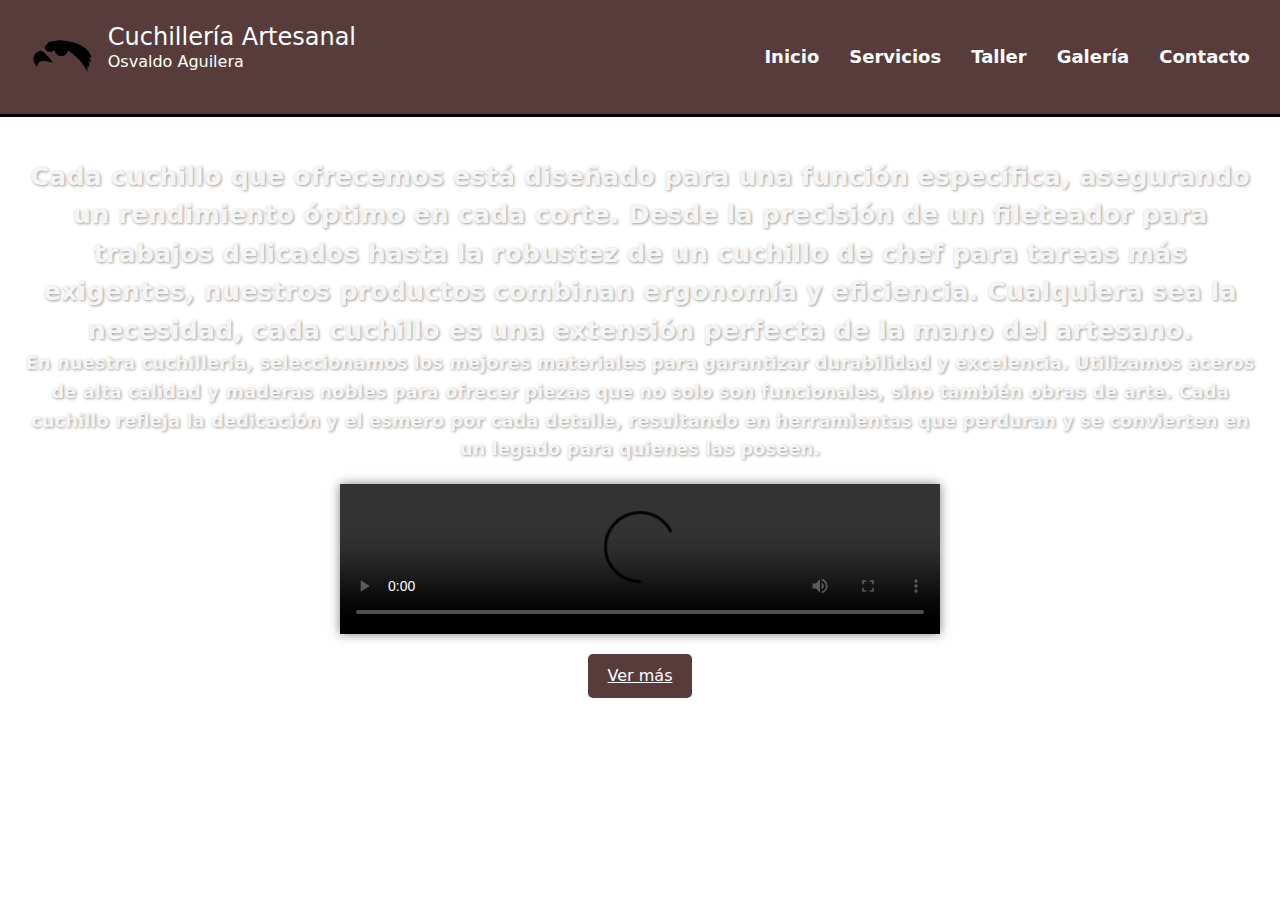
==== commit ce7f4ab5: "sass" ====
--- a/index.html
+++ b/index.html
@@ -36,9 +36,6 @@
         </ul>
       </nav>
     </header>
-
-    <!--Seccion Inicio-->
-
    <!-- Sección Inicio -->
 <section class="inicio">
   <div class="content">
@@ -69,7 +66,7 @@
       </video>
     </div>
     <!-- Botón "Ver más" -->
-  </div class=contenedor-boton >
+  </div class= .contenedor-boton >
     <a href="pages/servicios.html" class="btn-ver-mas">Ver más</a>
   </div>
 </section>
--- a/css/style.css
+++ b/css/style.css
@@ -98,7 +98,7 @@
 }
 
 /* Efecto hover para el botón */
-/* Cambia el color de fondo a negro al pasar el ratón */
+/* Cambia el color de fondo a negro al pasar por encima */
 .btn-ver-mas:hover {
   background-color: #000000;
 }
@@ -107,6 +107,7 @@
 .contenedor-boton {
   text-align: center;
 }
+
 /*-------------------------------*/
 /*-- Estilo de la Sección "Inicio" --*/
 
@@ -172,7 +173,8 @@
   box-shadow: 0px 0px 10px rgba(0, 0, 0, 0.5);
 }
 
-/* Estilo para la sección "Servicios" */
+/*-------------------------------*/
+/*-- Estilo de la Sección "Servicios" --*/
 /* Padding para espacio interno y fondo con imagen ajustada */
 #servicios {
   padding: 50px 0;
@@ -199,7 +201,8 @@
   margin-top: 50px;
 }
 
-/* Estilo para la sección "Taller" */
+/*-------------------------------*/
+/*-- Estilo de la Sección "Taller" --*/
 /* Fondo con imagen ajustada, similar a otras secciones */
 #taller {
   background-image: url("../images/textura-cuero-fondo.jpg");
@@ -222,14 +225,14 @@
   color: #ffffff;
 }
 
-/* Estilo para la frase o descripción en la sección taller */
+/* Estilo para el parrafo en la sección taller */
 /* Color blanco y tamaño de fuente mediano */
 .header-taller p {
   font-size: 1.2rem;
   color: #ffffff;
 }
 
-/* Grid estilo "Tetris" para disposición de imágenes */
+/* Grid para disposición de imágenes */
 /* Se definen columnas y filas, con espacio entre elementos */
 .tetris-grid {
   display: grid;
@@ -240,7 +243,7 @@
 }
 
 /* Estilo para cada ítem dentro del grid */
-/* Fondo gris claro, bordes redondeados y overflow oculto para evitar desbordes */
+/* Fondo gris claro, bordes redondeados */
 .grid-item {
   background-color: #ccc;
   border-radius: 5px;
@@ -257,7 +260,7 @@
   display: block;
 }
 
-/* Definición específica de la posición de cada ítem dentro del grid */
+/* posición de cada ítem dentro del grid */
 .item1 {
   grid-column: 1 / 3;
   grid-row: 1 / 2;
@@ -293,8 +296,8 @@
   grid-row: 3 / 4;
 }
 
-/* Estilo para los círculos con imágenes */
-/* Flexbox para alinear los círculos de manera equitativa */
+/* Estilo para los círculos */
+/* Flexbox para alinear los círculos */
 .circles-container {
   display: flex;
   justify-content: space-around;
@@ -324,7 +327,8 @@
   color: #ffffff;
 }
 
-/* Sección "Galería" con fondo e imagen ajustada */
+/*-------------------------------*/
+/*-- Estilo de la Sección "Galeria" --*/
 #galeria {
   background-image: url("../images/textura-cuero-fondo.jpg");
   background-size: cover;
@@ -511,6 +515,7 @@
   }
 
   .nav-links {
+    
     display: flex;
     justify-content: space-between;
   }
